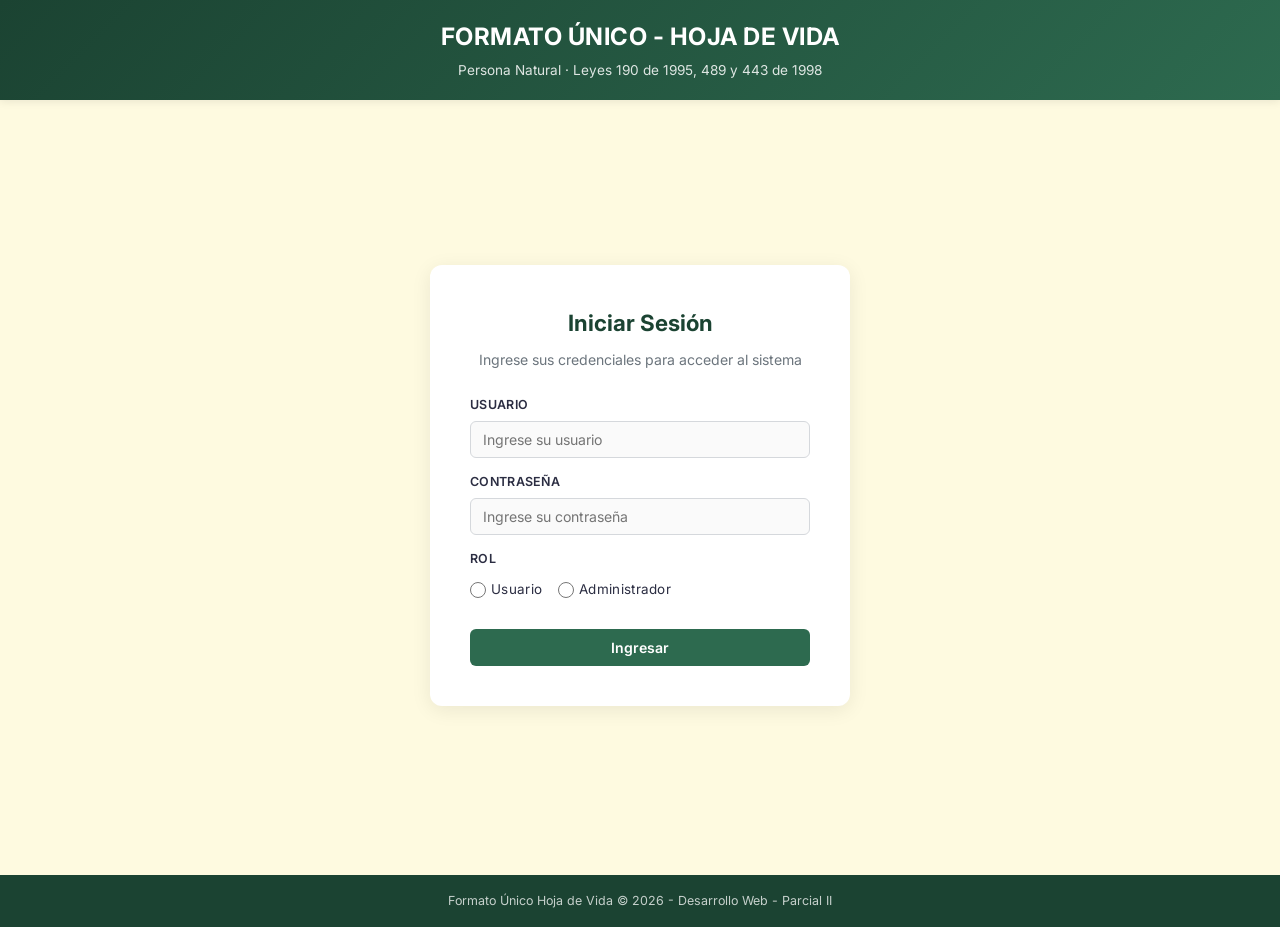
==== index.html @ ce1deb54 "feat(core): Avance significativo en el desarrollo del proyecto Se implementan las funcionalidades pr" ====
<!DOCTYPE html>
<html lang="es">
<head>
    <meta charset="UTF-8">
    <meta name="viewport" content="width=device-width, initial-scale=1.0">
    <title>Hoja de Vida - Formato Único</title>
    <link rel="stylesheet" href="css/estilos.css">
</head>
<body>

    <header>
        <h1>FORMATO ÚNICO - HOJA DE VIDA</h1>
        <p>Persona Natural · Leyes 190 de 1995, 489 y 443 de 1998</p>
    </header>

    <main>
        <div class="login-container">
            <div class="login-card">
                <h2>Iniciar Sesión</h2>
                <p>Ingrese sus credenciales para acceder al sistema</p>

                <div id="alertaGeneral" class="alerta"></div>

                <div class="campo">
                    <label for="usuario">Usuario</label>
                    <input type="text" id="usuario" placeholder="Ingrese su usuario">
                    <span class="mensaje-error"></span>
                </div>

                <div class="campo">
                    <label for="contrasena">Contraseña</label>
                    <input type="password" id="contrasena" placeholder="Ingrese su contraseña">
                    <span class="mensaje-error"></span>
                </div>

                <div class="campo" id="contenedorRol">
                    <label>Rol</label>
                    <div class="grupo-radio">
                        <label><input type="radio" name="rol" value="usuario"> Usuario</label>
                        <label><input type="radio" name="rol" value="admin"> Administrador</label>
                    </div>
                    <span class="mensaje-error"></span>
                </div>

                <button class="btn btn-primario" onclick="iniciarSesion()">Ingresar</button>
            </div>
        </div>
    </main>

    <footer>
        <p>Formato Único Hoja de Vida &copy; 2026 - Desarrollo Web - Parcial II</p>
    </footer>

    <script src="js/datos.js"></script>
    <script src="js/validacion.js"></script>
    <script src="js/app.js"></script>
</body>
</html>
---- css/estilos.css ----
/* ============================================
   HOJA DE VIDA - FORMATO UNICO
   Estilos generales de la aplicación
   ============================================ */

/* Importar fuente */
@import url('https://fonts.googleapis.com/css2?family=Inter:wght@300;400;500;600;700&display=swap');

/* Variables de colores */
:root {
    --primario: #2D6A4F;
    --primario-oscuro: #1B4332;
    --primario-claro: #52B788;
    --acento: #D4A373;
    --acento-oscuro: #B07D4F;
    --fondo: #FEFAE0;
    --superficie: #FFFFFF;
    --texto: #2B2D42;
    --texto-claro: #6C757D;
    --error: #E63946;
    --exito: #2D6A4F;
    --borde: #D5D8DC;
    --sombra: rgba(0, 0, 0, 0.08);
}

/* Reset general */
* {
    margin: 0;
    padding: 0;
    box-sizing: border-box;
}

body {
    font-family: 'Inter', Arial, sans-serif;
    background-color: var(--fondo);
    color: var(--texto);
    line-height: 1.6;
    min-height: 100vh;
}

/* ============================================
   HEADER
   ============================================ */
header {
    background: linear-gradient(135deg, var(--primario-oscuro), var(--primario));
    color: #fff;
    padding: 18px 30px;
    text-align: center;
    box-shadow: 0 2px 8px var(--sombra);
}

header h1 {
    font-size: 1.5rem;
    font-weight: 700;
    letter-spacing: 0.5px;
}

header p {
    font-size: 0.85rem;
    opacity: 0.85;
    margin-top: 4px;
}

/* ============================================
   NAV - Indicador de pasos
   ============================================ */
nav {
    background-color: var(--superficie);
    padding: 14px 20px;
    border-bottom: 2px solid var(--borde);
    display: flex;
    justify-content: center;
    gap: 6px;
    flex-wrap: wrap;
}

nav a, nav span {
    text-decoration: none;
    padding: 8px 16px;
    border-radius: 20px;
    font-size: 0.8rem;
    font-weight: 500;
    transition: all 0.3s ease;
    color: var(--texto-claro);
    background-color: #F0F0F0;
    cursor: pointer;
}

nav a:hover {
    background-color: var(--primario-claro);
    color: #fff;
}

nav .paso-activo {
    background-color: var(--primario);
    color: #fff;
    font-weight: 600;
}

nav .paso-completado {
    background-color: var(--acento);
    color: #fff;
}

/* ============================================
   MAIN
   ============================================ */
main {
    max-width: 900px;
    margin: 25px auto;
    padding: 0 20px;
}

/* ============================================
   SECTION - Tarjeta de formulario
   ============================================ */
section {
    background-color: var(--superficie);
    border-radius: 10px;
    padding: 28px 32px;
    margin-bottom: 20px;
    box-shadow: 0 2px 12px var(--sombra);
    border-left: 4px solid var(--primario);
}

section h2 {
    font-size: 1.2rem;
    color: var(--primario-oscuro);
    margin-bottom: 20px;
    padding-bottom: 10px;
    border-bottom: 2px solid var(--fondo);
    display: flex;
    align-items: center;
    gap: 8px;
}

section h2 .numero-seccion {
    background-color: var(--primario);
    color: #fff;
    width: 28px;
    height: 28px;
    border-radius: 50%;
    display: inline-flex;
    align-items: center;
    justify-content: center;
    font-size: 0.85rem;
    font-weight: 700;
}

section h3 {
    font-size: 1rem;
    color: var(--primario);
    margin: 18px 0 12px;
    font-weight: 600;
}

/* ============================================
   FORMULARIOS
   ============================================ */
.fila-campos {
    display: flex;
    gap: 16px;
    margin-bottom: 14px;
    flex-wrap: wrap;
}

.campo {
    display: flex;
    flex-direction: column;
    flex: 1;
    min-width: 180px;
}

.campo label {
    font-size: 0.78rem;
    font-weight: 600;
    color: var(--texto);
    margin-bottom: 5px;
    text-transform: uppercase;
    letter-spacing: 0.3px;
}

.campo input[type="text"],
.campo input[type="email"],
.campo input[type="tel"],
.campo input[type="number"],
.campo input[type="password"],
.campo select,
.campo textarea {
    padding: 9px 12px;
    border: 1.5px solid var(--borde);
    border-radius: 6px;
    font-size: 0.88rem;
    font-family: 'Inter', Arial, sans-serif;
    color: var(--texto);
    background-color: #FAFAFA;
    transition: border-color 0.3s ease, box-shadow 0.3s ease;
    width: 100%;
}

.campo input:focus,
.campo select:focus,
.campo textarea:focus {
    outline: none;
    border-color: var(--primario);
    box-shadow: 0 0 0 3px rgba(45, 106, 79, 0.15);
    background-color: #fff;
}

.campo textarea {
    resize: vertical;
    min-height: 70px;
}

/* Campo con error */
.campo-error input,
.campo-error select,
.campo-error textarea {
    border-color: var(--error);
    box-shadow: 0 0 0 3px rgba(230, 57, 70, 0.12);
}

.mensaje-error {
    font-size: 0.72rem;
    color: var(--error);
    margin-top: 4px;
    font-weight: 500;
    display: none;
}

.campo-error .mensaje-error {
    display: block;
}

/* Radio buttons y checkboxes */
.grupo-radio, .grupo-check {
    display: flex;
    gap: 16px;
    align-items: center;
    flex-wrap: wrap;
    margin-top: 4px;
}

.grupo-radio label, .grupo-check label {
    font-size: 0.84rem;
    font-weight: 400;
    text-transform: none;
    display: flex;
    align-items: center;
    gap: 5px;
    cursor: pointer;
}

.grupo-radio input[type="radio"],
.grupo-check input[type="checkbox"] {
    accent-color: var(--primario);
    width: 16px;
    height: 16px;
    cursor: pointer;
}

/* Grupo de checkboxes para grados */
.grupo-grados {
    display: flex;
    gap: 8px;
    flex-wrap: wrap;
    margin-top: 6px;
}

.grupo-grados label {
    font-size: 0.78rem;
    background-color: #F0F0F0;
    padding: 6px 10px;
    border-radius: 6px;
    cursor: pointer;
    transition: background-color 0.2s;
    display: flex;
    align-items: center;
    gap: 4px;
}

.grupo-grados label:hover {
    background-color: #E0E0E0;
}

.grupo-grados input:checked + span {
    color: var(--primario);
    font-weight: 600;
}

/* ============================================
   BOTONES
   ============================================ */
.botones-formulario {
    display: flex;
    justify-content: space-between;
    align-items: center;
    margin-top: 24px;
    padding-top: 18px;
    border-top: 2px solid var(--fondo);
    flex-wrap: wrap;
    gap: 10px;
}

.btn {
    padding: 10px 24px;
    border: none;
    border-radius: 6px;
    font-size: 0.88rem;
    font-weight: 600;
    font-family: 'Inter', Arial, sans-serif;
    cursor: pointer;
    transition: all 0.3s ease;
    display: inline-flex;
    align-items: center;
    gap: 6px;
}

.btn-primario {
    background-color: var(--primario);
    color: #fff;
}

.btn-primario:hover {
    background-color: var(--primario-oscuro);
    transform: translateY(-1px);
    box-shadow: 0 3px 8px rgba(45, 106, 79, 0.3);
}

.btn-secundario {
    background-color: #E9ECEF;
    color: var(--texto);
}

.btn-secundario:hover {
    background-color: #D5D8DC;
}

.btn-acento {
    background-color: var(--acento);
    color: #fff;
}

.btn-acento:hover {
    background-color: var(--acento-oscuro);
    transform: translateY(-1px);
}

.btn-peligro {
    background-color: var(--error);
    color: #fff;
}

.btn-peligro:hover {
    background-color: #C1121F;
}

.btn-agregar {
    background-color: transparent;
    color: var(--primario);
    border: 2px dashed var(--primario);
    padding: 8px 18px;
    font-size: 0.82rem;
}

.btn-agregar:hover {
    background-color: rgba(45, 106, 79, 0.08);
}

.btn-eliminar {
    background-color: transparent;
    color: var(--error);
    border: 1px solid var(--error);
    padding: 6px 12px;
    font-size: 0.78rem;
}

.btn-eliminar:hover {
    background-color: rgba(230, 57, 70, 0.08);
}

/* ============================================
   TABLAS
   ============================================ */
table {
    width: 100%;
    border-collapse: collapse;
    margin-top: 12px;
    font-size: 0.84rem;
}

table thead {
    background-color: var(--primario);
    color: #fff;
}

table th {
    padding: 10px 12px;
    text-align: left;
    font-weight: 600;
    font-size: 0.78rem;
    text-transform: uppercase;
    letter-spacing: 0.3px;
}

table td {
    padding: 10px 12px;
    border-bottom: 1px solid var(--borde);
}

table tbody tr:hover {
    background-color: rgba(45, 106, 79, 0.04);
}

/* ============================================
   REGISTRO DINAMICO (tarjeta)
   ============================================ */
.registro-dinamico {
    background-color: #F8F9FA;
    border: 1px solid var(--borde);
    border-radius: 8px;
    padding: 18px;
    margin-bottom: 14px;
    position: relative;
}

.registro-dinamico .registro-header {
    display: flex;
    justify-content: space-between;
    align-items: center;
    margin-bottom: 12px;
}

.registro-dinamico .registro-header h4 {
    font-size: 0.9rem;
    color: var(--primario);
}

/* ============================================
   PREVISUALIZACION
   ============================================ */
.modal-overlay {
    display: none;
    position: fixed;
    top: 0;
    left: 0;
    width: 100%;
    height: 100%;
    background-color: rgba(0, 0, 0, 0.5);
    z-index: 1000;
    justify-content: center;
    align-items: center;
}

.modal-overlay.activo {
    display: flex;
}

.modal-contenido {
    background-color: var(--superficie);
    border-radius: 10px;
    padding: 28px;
    max-width: 700px;
    width: 90%;
    max-height: 80vh;
    overflow-y: auto;
    box-shadow: 0 8px 30px rgba(0, 0, 0, 0.2);
}

.modal-contenido h3 {
    color: var(--primario-oscuro);
    margin-bottom: 16px;
    padding-bottom: 10px;
    border-bottom: 2px solid var(--fondo);
}

.modal-contenido .dato-preview {
    display: flex;
    justify-content: space-between;
    padding: 7px 0;
    border-bottom: 1px solid #F0F0F0;
    font-size: 0.85rem;
}

.modal-contenido .dato-preview .etiqueta {
    font-weight: 600;
    color: var(--texto-claro);
}

.modal-contenido .dato-preview .valor {
    color: var(--texto);
    text-align: right;
    max-width: 55%;
}

.modal-botones {
    display: flex;
    justify-content: flex-end;
    gap: 10px;
    margin-top: 20px;
}

/* ============================================
   ESTADO badges
   ============================================ */
.badge {
    padding: 4px 12px;
    border-radius: 12px;
    font-size: 0.75rem;
    font-weight: 600;
    display: inline-block;
}

.badge-diligenciada {
    background-color: #FFF3CD;
    color: #856404;
}

.badge-aceptada {
    background-color: #D4EDDA;
    color: #155724;
}

.badge-rechazada {
    background-color: #F8D7DA;
    color: #721C24;
}

/* ============================================
   LOGIN
   ============================================ */
.login-container {
    display: flex;
    justify-content: center;
    align-items: center;
    min-height: 80vh;
}

.login-card {
    background-color: var(--superficie);
    padding: 40px;
    border-radius: 12px;
    box-shadow: 0 4px 20px var(--sombra);
    width: 100%;
    max-width: 420px;
    text-align: center;
}

.login-card h2 {
    color: var(--primario-oscuro);
    margin-bottom: 8px;
    font-size: 1.4rem;
    border: none;
    justify-content: center;
}

.login-card p {
    color: var(--texto-claro);
    margin-bottom: 24px;
    font-size: 0.88rem;
}

.login-card .campo {
    text-align: left;
    margin-bottom: 14px;
}

.login-card .campo label {
    margin-bottom: 6px;
}

.login-card .btn {
    width: 100%;
    justify-content: center;
    margin-top: 8px;
}

/* ============================================
   ADMIN
   ============================================ */
.filtros-admin {
    display: flex;
    gap: 12px;
    align-items: center;
    flex-wrap: wrap;
    margin-bottom: 18px;
}

.filtros-admin label {
    font-weight: 600;
    font-size: 0.85rem;
}

.filtros-admin select {
    padding: 8px 14px;
    border: 1.5px solid var(--borde);
    border-radius: 6px;
    font-family: 'Inter', Arial, sans-serif;
    font-size: 0.85rem;
}

/* Detalle HV en admin */
.detalle-hv {
    display: none;
    background-color: #F8F9FA;
    border: 1px solid var(--borde);
    border-radius: 8px;
    padding: 20px;
    margin-top: 16px;
}

.detalle-hv.activo {
    display: block;
}

.detalle-hv h3 {
    margin-bottom: 12px;
}

.detalle-hv .info-grupo {
    margin-bottom: 14px;
}

.detalle-hv .info-grupo h4 {
    font-size: 0.85rem;
    color: var(--primario);
    margin-bottom: 6px;
}

.cambiar-estado {
    display: flex;
    gap: 10px;
    align-items: center;
    margin-top: 16px;
    padding-top: 14px;
    border-top: 1px solid var(--borde);
}

/* ============================================
   FOOTER
   ============================================ */
footer {
    background-color: var(--primario-oscuro);
    color: rgba(255, 255, 255, 0.75);
    text-align: center;
    padding: 16px;
    font-size: 0.78rem;
    margin-top: 30px;
}

/* ============================================
   ALERTA/EXITO general
   ============================================ */
.alerta {
    padding: 12px 18px;
    border-radius: 6px;
    margin-bottom: 16px;
    font-size: 0.85rem;
    font-weight: 500;
    display: none;
}

.alerta-error {
    background-color: #F8D7DA;
    color: #721C24;
    border: 1px solid #F5C6CB;
}

.alerta-exito {
    background-color: #D4EDDA;
    color: #155724;
    border: 1px solid #C3E6CB;
}

.alerta.visible {
    display: block;
}

/* ============================================
   RESPONSIVE
   ============================================ */
@media (max-width: 600px) {
    .fila-campos {
        flex-direction: column;
    }

    .campo {
        min-width: 100%;
    }

    nav {
        gap: 4px;
    }

    nav a, nav span {
        padding: 6px 10px;
        font-size: 0.7rem;
    }

    section {
        padding: 18px 16px;
    }

    .botones-formulario {
        flex-direction: column;
    }

    .btn {
        width: 100%;
        justify-content: center;
    }
}
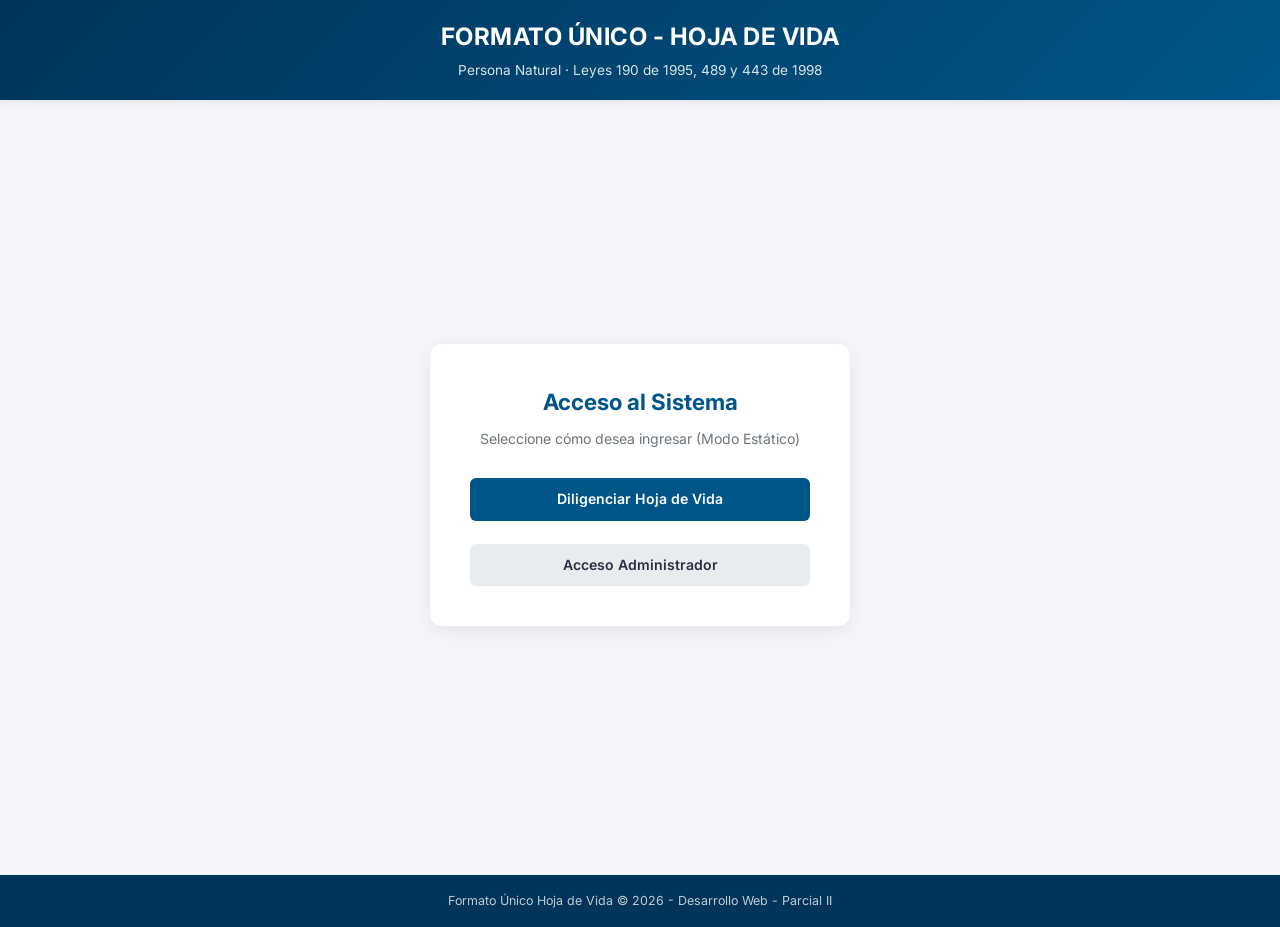
==== commit 7774092d: "feat: Actualización de archivos y eliminación de scripts" ====
--- a/index.html
+++ b/index.html
@@ -15,34 +15,14 @@
 
     <main>
         <div class="login-container">
-            <div class="login-card">
-                <h2>Iniciar Sesión</h2>
-                <p>Ingrese sus credenciales para acceder al sistema</p>
+            <div class="login-card" style="text-align: center;">
+                <h2 style="color: var(--primario);">Acceso al Sistema</h2>
+                <p style="margin-bottom: 20px;">Seleccione cómo desea ingresar (Modo Estático)</p>
 
-                <div id="alertaGeneral" class="alerta"></div>
-
-                <div class="campo">
-                    <label for="usuario">Usuario</label>
-                    <input type="text" id="usuario" placeholder="Ingrese su usuario">
-                    <span class="mensaje-error"></span>
+                <div style="display: flex; flex-direction: column; gap: 15px;">
+                    <a href="datos-personales.html" class="btn btn-primario" style="text-decoration: none; display: block;">Diligenciar Hoja de Vida</a>
+                    <a href="admin.html" class="btn btn-secundario" style="text-decoration: none; display: block;">Acceso Administrador</a>
                 </div>
-
-                <div class="campo">
-                    <label for="contrasena">Contraseña</label>
-                    <input type="password" id="contrasena" placeholder="Ingrese su contraseña">
-                    <span class="mensaje-error"></span>
-                </div>
-
-                <div class="campo" id="contenedorRol">
-                    <label>Rol</label>
-                    <div class="grupo-radio">
-                        <label><input type="radio" name="rol" value="usuario"> Usuario</label>
-                        <label><input type="radio" name="rol" value="admin"> Administrador</label>
-                    </div>
-                    <span class="mensaje-error"></span>
-                </div>
-
-                <button class="btn btn-primario" onclick="iniciarSesion()">Ingresar</button>
             </div>
         </div>
     </main>
@@ -50,9 +30,5 @@
     <footer>
         <p>Formato Único Hoja de Vida &copy; 2026 - Desarrollo Web - Parcial II</p>
     </footer>
-
-    <script src="js/datos.js"></script>
-    <script src="js/validacion.js"></script>
-    <script src="js/app.js"></script>
 </body>
 </html>
--- a/css/estilos.css
+++ b/css/estilos.css
@@ -8,17 +8,17 @@
 
 /* Variables de colores */
 :root {
-    --primario: #2D6A4F;
-    --primario-oscuro: #1B4332;
-    --primario-claro: #52B788;
-    --acento: #D4A373;
-    --acento-oscuro: #B07D4F;
-    --fondo: #FEFAE0;
+    --primario: #005689; /* Azul formal */
+    --primario-oscuro: #003459;
+    --primario-claro: #0077b6;
+    --acento: #00b4d8; /* Cian */
+    --acento-oscuro: #0096c7;
+    --fondo: #f4f6f9;
     --superficie: #FFFFFF;
     --texto: #2B2D42;
     --texto-claro: #6C757D;
     --error: #E63946;
-    --exito: #2D6A4F;
+    --exito: #028090;
     --borde: #D5D8DC;
     --sombra: rgba(0, 0, 0, 0.08);
 }
@@ -158,10 +158,10 @@
    FORMULARIOS
    ============================================ */
 .fila-campos {
-    display: flex;
+    display: grid;
+    grid-template-columns: repeat(auto-fit, minmax(220px, 1fr));
     gap: 16px;
     margin-bottom: 14px;
-    flex-wrap: wrap;
 }
 
 .campo {
@@ -178,6 +178,13 @@
     margin-bottom: 5px;
     text-transform: uppercase;
     letter-spacing: 0.3px;
+}
+
+.campo label.requerido::after {
+    content: ' *';
+    color: var(--error);
+    font-weight: bold;
+    font-size: 0.9rem;
 }
 
 .campo input[type="text"],
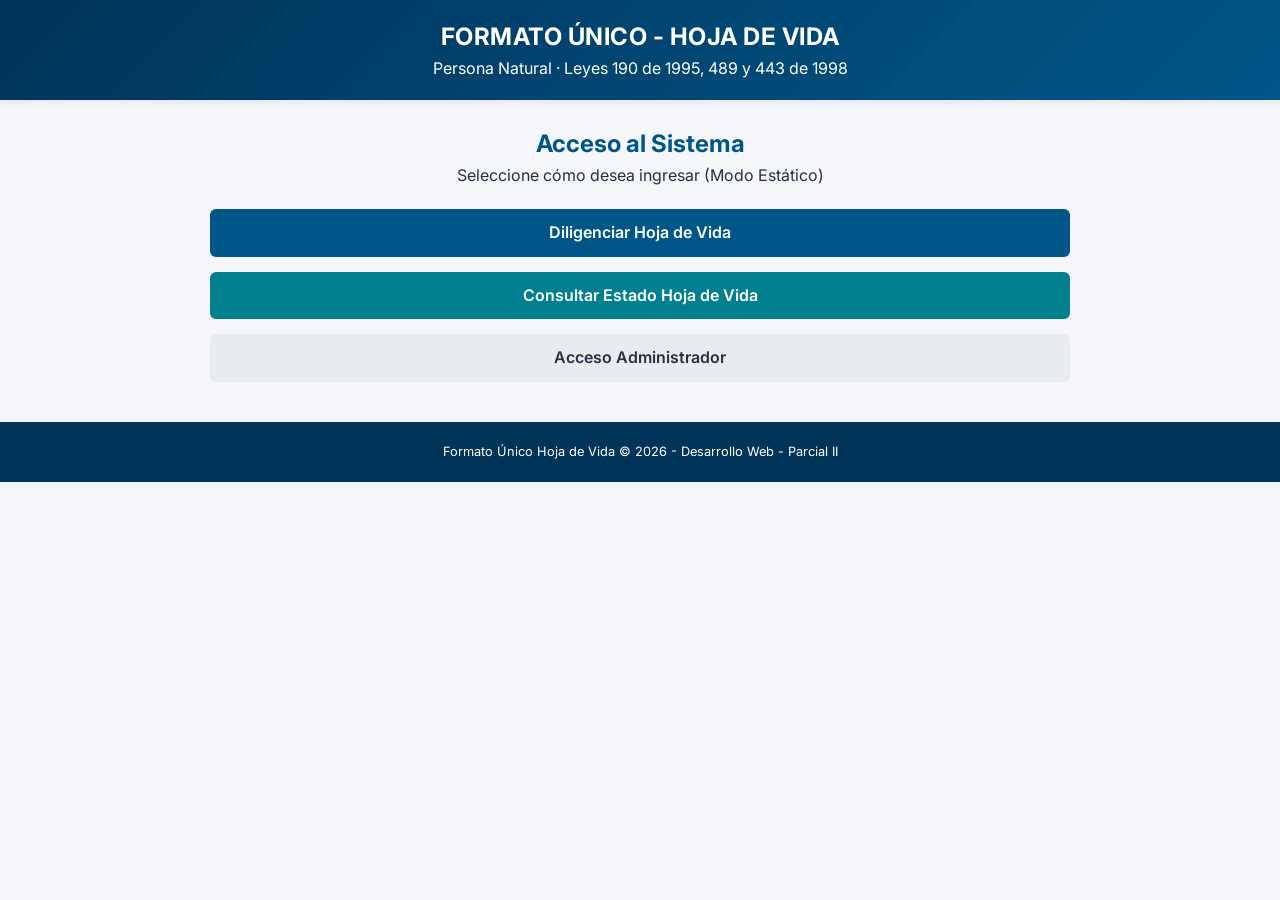
==== commit 7a24ee40: "feat(core): Ajustes del proyecto, para que quede melo 10 out 10" ====
--- a/index.html
+++ b/index.html
@@ -1,11 +1,13 @@
 <!DOCTYPE html>
 <html lang="es">
+
 <head>
     <meta charset="UTF-8">
     <meta name="viewport" content="width=device-width, initial-scale=1.0">
     <title>Hoja de Vida - Formato Único</title>
     <link rel="stylesheet" href="css/estilos.css">
 </head>
+
 <body>
 
     <header>
@@ -20,8 +22,12 @@
                 <p style="margin-bottom: 20px;">Seleccione cómo desea ingresar (Modo Estático)</p>
 
                 <div style="display: flex; flex-direction: column; gap: 15px;">
-                    <a href="datos-personales.html" class="btn btn-primario" style="text-decoration: none; display: block;">Diligenciar Hoja de Vida</a>
-                    <a href="admin.html" class="btn btn-secundario" style="text-decoration: none; display: block;">Acceso Administrador</a>
+                    <a href="datos-personales.html" class="btn btn-primario"
+                        style="text-decoration: none; display: block;">Diligenciar Hoja de Vida</a>
+                    <a href="consulta-usuario.html" class="btn btn-primario"
+                        style="text-decoration: none; display: block; background-color: var(--exito);">Consultar Estado Hoja de Vida</a>
+                    <a href="credenciales.html" class="btn btn-secundario"
+                        style="text-decoration: none; display: block;">Acceso Administrador</a>
                 </div>
             </div>
         </div>
@@ -31,4 +37,5 @@
         <p>Formato Único Hoja de Vida &copy; 2026 - Desarrollo Web - Parcial II</p>
     </footer>
 </body>
+
 </html>
--- a/css/estilos.css
+++ b/css/estilos.css
@@ -1,29 +1,40 @@
-/* ============================================
-   HOJA DE VIDA - FORMATO UNICO
-   Estilos generales de la aplicación
-   ============================================ */
-
-/* Importar fuente */
+/* =========================================================
+   HOJA DE VIDA - SISTEMA DE DISEÑO (CSS)
+   =========================================================
+   Este archivo define la identidad visual, el layout y los 
+   estados de validación del Formato Único de Hoja de Vida.
+   ========================================================= */
+
+/* ── Importación de Tipografía ────────────────────────────── */
 @import url('https://fonts.googleapis.com/css2?family=Inter:wght@300;400;500;600;700&display=swap');
 
-/* Variables de colores */
+/* ── Variables de Marca y Tokens ──────────────────────────── */
 :root {
-    --primario: #005689; /* Azul formal */
+    /* Paleta de colores formal (Azul Institucional) */
+    --primario: #005689;
     --primario-oscuro: #003459;
     --primario-claro: #0077b6;
-    --acento: #00b4d8; /* Cian */
+    --acento: #00b4d8;
     --acento-oscuro: #0096c7;
+
+    /* Colores de superficie y fondo */
     --fondo: #f4f6f9;
     --superficie: #FFFFFF;
+    
+    /* Tipografía */
     --texto: #2B2D42;
     --texto-claro: #6C757D;
-    --error: #E63946;
+    
+    /* Estados de validación */
+    --error: #E63946;  /* Utilizado para campos obligatorios vacíos o edad < 18 */
     --exito: #028090;
+    
+    /* UI Decorativos */
     --borde: #D5D8DC;
     --sombra: rgba(0, 0, 0, 0.08);
 }
 
-/* Reset general */
+/* ── Estilos Base ─────────────────────────────────────────── */
 * {
     margin: 0;
     padding: 0;
@@ -38,9 +49,7 @@
     min-height: 100vh;
 }
 
-/* ============================================
-   HEADER
-   ============================================ */
+/* ── Encabezado Principal ──────────────────────────────────── */
 header {
     background: linear-gradient(135deg, var(--primario-oscuro), var(--primario));
     color: #fff;
@@ -55,15 +64,7 @@
     letter-spacing: 0.5px;
 }
 
-header p {
-    font-size: 0.85rem;
-    opacity: 0.85;
-    margin-top: 4px;
-}
-
-/* ============================================
-   NAV - Indicador de pasos
-   ============================================ */
+/* ── Barra de Navegación (Pasos del Formulario) ───────────── */
 nav {
     background-color: var(--superficie);
     padding: 14px 20px;
@@ -72,9 +73,13 @@
     justify-content: center;
     gap: 6px;
     flex-wrap: wrap;
-}
-
-nav a, nav span {
+    position: sticky;
+    top: 0;
+    z-index: 100;
+}
+
+nav a,
+nav span {
     text-decoration: none;
     padding: 8px 16px;
     border-radius: 20px;
@@ -83,7 +88,6 @@
     transition: all 0.3s ease;
     color: var(--texto-claro);
     background-color: #F0F0F0;
-    cursor: pointer;
 }
 
 nav a:hover {
@@ -102,18 +106,13 @@
     color: #fff;
 }
 
-/* ============================================
-   MAIN
-   ============================================ */
+/* ── Contenedores de Sección (Tarjetas) ────────────────────── */
 main {
     max-width: 900px;
     margin: 25px auto;
     padding: 0 20px;
 }
 
-/* ============================================
-   SECTION - Tarjeta de formulario
-   ============================================ */
 section {
     background-color: var(--superficie);
     border-radius: 10px;
@@ -134,7 +133,8 @@
     gap: 8px;
 }
 
-section h2 .numero-seccion {
+/* Círculo con número de sección */
+.numero-seccion {
     background-color: var(--primario);
     color: #fff;
     width: 28px;
@@ -147,16 +147,7 @@
     font-weight: 700;
 }
 
-section h3 {
-    font-size: 1rem;
-    color: var(--primario);
-    margin: 18px 0 12px;
-    font-weight: 600;
-}
-
-/* ============================================
-   FORMULARIOS
-   ============================================ */
+/* ── Elementos de Formulario ──────────────────────────────── */
 .fila-campos {
     display: grid;
     grid-template-columns: repeat(auto-fit, minmax(220px, 1fr));
@@ -167,8 +158,6 @@
 .campo {
     display: flex;
     flex-direction: column;
-    flex: 1;
-    min-width: 180px;
 }
 
 .campo label {
@@ -177,150 +166,47 @@
     color: var(--texto);
     margin-bottom: 5px;
     text-transform: uppercase;
-    letter-spacing: 0.3px;
-}
-
+}
+
+/* Asterisco rojo para campos obligatorios */
 .campo label.requerido::after {
     content: ' *';
     color: var(--error);
     font-weight: bold;
-    font-size: 0.9rem;
-}
-
-.campo input[type="text"],
-.campo input[type="email"],
-.campo input[type="tel"],
-.campo input[type="number"],
-.campo input[type="password"],
-.campo select,
-.campo textarea {
-    padding: 9px 12px;
+}
+
+input, select, textarea {
+    padding: 10px 14px;
     border: 1.5px solid var(--borde);
     border-radius: 6px;
-    font-size: 0.88rem;
-    font-family: 'Inter', Arial, sans-serif;
-    color: var(--texto);
-    background-color: #FAFAFA;
-    transition: border-color 0.3s ease, box-shadow 0.3s ease;
-    width: 100%;
-}
-
-.campo input:focus,
-.campo select:focus,
-.campo textarea:focus {
+    font-size: 0.9rem;
+    transition: all 0.2s ease;
+    background-color: #fff;
+}
+
+input:focus, select:focus, textarea:focus {
     outline: none;
     border-color: var(--primario);
-    box-shadow: 0 0 0 3px rgba(45, 106, 79, 0.15);
-    background-color: #fff;
-}
-
-.campo textarea {
-    resize: vertical;
-    min-height: 70px;
-}
-
-/* Campo con error */
-.campo-error input,
-.campo-error select,
-.campo-error textarea {
-    border-color: var(--error);
-    box-shadow: 0 0 0 3px rgba(230, 57, 70, 0.12);
-}
-
-.mensaje-error {
-    font-size: 0.72rem;
-    color: var(--error);
-    margin-top: 4px;
-    font-weight: 500;
-    display: none;
-}
-
-.campo-error .mensaje-error {
-    display: block;
-}
-
-/* Radio buttons y checkboxes */
-.grupo-radio, .grupo-check {
-    display: flex;
-    gap: 16px;
-    align-items: center;
-    flex-wrap: wrap;
-    margin-top: 4px;
-}
-
-.grupo-radio label, .grupo-check label {
-    font-size: 0.84rem;
-    font-weight: 400;
-    text-transform: none;
-    display: flex;
-    align-items: center;
-    gap: 5px;
-    cursor: pointer;
-}
-
-.grupo-radio input[type="radio"],
-.grupo-check input[type="checkbox"] {
-    accent-color: var(--primario);
-    width: 16px;
-    height: 16px;
-    cursor: pointer;
-}
-
-/* Grupo de checkboxes para grados */
-.grupo-grados {
-    display: flex;
-    gap: 8px;
-    flex-wrap: wrap;
-    margin-top: 6px;
-}
-
-.grupo-grados label {
-    font-size: 0.78rem;
-    background-color: #F0F0F0;
-    padding: 6px 10px;
-    border-radius: 6px;
-    cursor: pointer;
-    transition: background-color 0.2s;
-    display: flex;
-    align-items: center;
-    gap: 4px;
-}
-
-.grupo-grados label:hover {
-    background-color: #E0E0E0;
-}
-
-.grupo-grados input:checked + span {
-    color: var(--primario);
-    font-weight: 600;
-}
-
-/* ============================================
-   BOTONES
-   ============================================ */
+    box-shadow: 0 0 0 3px rgba(0, 86, 137, 0.1);
+}
+
+/* ── Botones y Acciones ──────────────────────────────────── */
 .botones-formulario {
     display: flex;
     justify-content: space-between;
     align-items: center;
-    margin-top: 24px;
-    padding-top: 18px;
-    border-top: 2px solid var(--fondo);
-    flex-wrap: wrap;
-    gap: 10px;
+    margin-top: 30px;
+    gap: 12px;
 }
 
 .btn {
-    padding: 10px 24px;
+    padding: 11px 26px;
+    border-radius: 6px;
+    font-weight: 600;
+    cursor: pointer;
+    text-decoration: none;
+    transition: 0.2s;
     border: none;
-    border-radius: 6px;
-    font-size: 0.88rem;
-    font-weight: 600;
-    font-family: 'Inter', Arial, sans-serif;
-    cursor: pointer;
-    transition: all 0.3s ease;
-    display: inline-flex;
-    align-items: center;
-    gap: 6px;
 }
 
 .btn-primario {
@@ -330,8 +216,7 @@
 
 .btn-primario:hover {
     background-color: var(--primario-oscuro);
-    transform: translateY(-1px);
-    box-shadow: 0 3px 8px rgba(45, 106, 79, 0.3);
+    box-shadow: 0 4px 10px rgba(0,0,0,0.15);
 }
 
 .btn-secundario {
@@ -339,381 +224,69 @@
     color: var(--texto);
 }
 
-.btn-secundario:hover {
-    background-color: #D5D8DC;
-}
-
-.btn-acento {
-    background-color: var(--acento);
-    color: #fff;
-}
-
-.btn-acento:hover {
-    background-color: var(--acento-oscuro);
-    transform: translateY(-1px);
-}
-
-.btn-peligro {
-    background-color: var(--error);
-    color: #fff;
-}
-
-.btn-peligro:hover {
-    background-color: #C1121F;
-}
-
-.btn-agregar {
-    background-color: transparent;
-    color: var(--primario);
-    border: 2px dashed var(--primario);
-    padding: 8px 18px;
-    font-size: 0.82rem;
-}
-
-.btn-agregar:hover {
-    background-color: rgba(45, 106, 79, 0.08);
-}
-
-.btn-eliminar {
-    background-color: transparent;
-    color: var(--error);
-    border: 1px solid var(--error);
-    padding: 6px 12px;
-    font-size: 0.78rem;
-}
-
-.btn-eliminar:hover {
-    background-color: rgba(230, 57, 70, 0.08);
-}
-
-/* ============================================
-   TABLAS
-   ============================================ */
-table {
-    width: 100%;
-    border-collapse: collapse;
-    margin-top: 12px;
-    font-size: 0.84rem;
-}
-
-table thead {
-    background-color: var(--primario);
-    color: #fff;
-}
-
-table th {
-    padding: 10px 12px;
-    text-align: left;
-    font-weight: 600;
-    font-size: 0.78rem;
-    text-transform: uppercase;
-    letter-spacing: 0.3px;
-}
-
-table td {
-    padding: 10px 12px;
-    border-bottom: 1px solid var(--borde);
-}
-
-table tbody tr:hover {
-    background-color: rgba(45, 106, 79, 0.04);
-}
-
-/* ============================================
-   REGISTRO DINAMICO (tarjeta)
-   ============================================ */
-.registro-dinamico {
-    background-color: #F8F9FA;
-    border: 1px solid var(--borde);
-    border-radius: 8px;
-    padding: 18px;
-    margin-bottom: 14px;
-    position: relative;
-}
-
-.registro-dinamico .registro-header {
-    display: flex;
-    justify-content: space-between;
-    align-items: center;
-    margin-bottom: 12px;
-}
-
-.registro-dinamico .registro-header h4 {
-    font-size: 0.9rem;
-    color: var(--primario);
-}
-
-/* ============================================
-   PREVISUALIZACION
-   ============================================ */
-.modal-overlay {
-    display: none;
-    position: fixed;
-    top: 0;
-    left: 0;
-    width: 100%;
-    height: 100%;
-    background-color: rgba(0, 0, 0, 0.5);
-    z-index: 1000;
-    justify-content: center;
-    align-items: center;
-}
-
-.modal-overlay.activo {
-    display: flex;
-}
-
-.modal-contenido {
-    background-color: var(--superficie);
-    border-radius: 10px;
-    padding: 28px;
-    max-width: 700px;
-    width: 90%;
-    max-height: 80vh;
-    overflow-y: auto;
-    box-shadow: 0 8px 30px rgba(0, 0, 0, 0.2);
-}
-
-.modal-contenido h3 {
-    color: var(--primario-oscuro);
-    margin-bottom: 16px;
-    padding-bottom: 10px;
-    border-bottom: 2px solid var(--fondo);
-}
-
-.modal-contenido .dato-preview {
-    display: flex;
-    justify-content: space-between;
-    padding: 7px 0;
-    border-bottom: 1px solid #F0F0F0;
-    font-size: 0.85rem;
-}
-
-.modal-contenido .dato-preview .etiqueta {
-    font-weight: 600;
-    color: var(--texto-claro);
-}
-
-.modal-contenido .dato-preview .valor {
-    color: var(--texto);
-    text-align: right;
-    max-width: 55%;
-}
-
-.modal-botones {
-    display: flex;
-    justify-content: flex-end;
-    gap: 10px;
-    margin-top: 20px;
-}
-
-/* ============================================
-   ESTADO badges
-   ============================================ */
-.badge {
-    padding: 4px 12px;
-    border-radius: 12px;
-    font-size: 0.75rem;
-    font-weight: 600;
-    display: inline-block;
-}
-
-.badge-diligenciada {
-    background-color: #FFF3CD;
-    color: #856404;
-}
-
-.badge-aceptada {
-    background-color: #D4EDDA;
-    color: #155724;
-}
-
-.badge-rechazada {
-    background-color: #F8D7DA;
-    color: #721C24;
-}
-
-/* ============================================
-   LOGIN
-   ============================================ */
-.login-container {
-    display: flex;
-    justify-content: center;
-    align-items: center;
-    min-height: 80vh;
-}
-
-.login-card {
-    background-color: var(--superficie);
-    padding: 40px;
-    border-radius: 12px;
-    box-shadow: 0 4px 20px var(--sombra);
-    width: 100%;
-    max-width: 420px;
-    text-align: center;
-}
-
-.login-card h2 {
-    color: var(--primario-oscuro);
-    margin-bottom: 8px;
-    font-size: 1.4rem;
-    border: none;
-    justify-content: center;
-}
-
-.login-card p {
-    color: var(--texto-claro);
-    margin-bottom: 24px;
-    font-size: 0.88rem;
-}
-
-.login-card .campo {
-    text-align: left;
-    margin-bottom: 14px;
-}
-
-.login-card .campo label {
-    margin-bottom: 6px;
-}
-
-.login-card .btn {
-    width: 100%;
-    justify-content: center;
-    margin-top: 8px;
-}
-
-/* ============================================
-   ADMIN
-   ============================================ */
-.filtros-admin {
-    display: flex;
-    gap: 12px;
-    align-items: center;
-    flex-wrap: wrap;
-    margin-bottom: 18px;
-}
-
-.filtros-admin label {
-    font-weight: 600;
-    font-size: 0.85rem;
-}
-
-.filtros-admin select {
-    padding: 8px 14px;
-    border: 1.5px solid var(--borde);
+/* ── Mensajes de Alerta (Validación General) ───────────────── */
+.alerta {
+    padding: 12px 20px;
     border-radius: 6px;
-    font-family: 'Inter', Arial, sans-serif;
-    font-size: 0.85rem;
-}
-
-/* Detalle HV en admin */
-.detalle-hv {
-    display: none;
-    background-color: #F8F9FA;
-    border: 1px solid var(--borde);
-    border-radius: 8px;
-    padding: 20px;
-    margin-top: 16px;
-}
-
-.detalle-hv.activo {
-    display: block;
-}
-
-.detalle-hv h3 {
-    margin-bottom: 12px;
-}
-
-.detalle-hv .info-grupo {
-    margin-bottom: 14px;
-}
-
-.detalle-hv .info-grupo h4 {
-    font-size: 0.85rem;
-    color: var(--primario);
-    margin-bottom: 6px;
-}
-
-.cambiar-estado {
-    display: flex;
-    gap: 10px;
-    align-items: center;
-    margin-top: 16px;
-    padding-top: 14px;
-    border-top: 1px solid var(--borde);
-}
-
-/* ============================================
-   FOOTER
-   ============================================ */
-footer {
-    background-color: var(--primario-oscuro);
-    color: rgba(255, 255, 255, 0.75);
-    text-align: center;
-    padding: 16px;
-    font-size: 0.78rem;
-    margin-top: 30px;
-}
-
-/* ============================================
-   ALERTA/EXITO general
-   ============================================ */
-.alerta {
-    padding: 12px 18px;
-    border-radius: 6px;
-    margin-bottom: 16px;
-    font-size: 0.85rem;
-    font-weight: 500;
-    display: none;
-}
-
-.alerta-error {
     background-color: #F8D7DA;
     color: #721C24;
     border: 1px solid #F5C6CB;
-}
-
-.alerta-exito {
-    background-color: #D4EDDA;
-    color: #155724;
-    border: 1px solid #C3E6CB;
-}
-
-.alerta.visible {
-    display: block;
-}
-
-/* ============================================
-   RESPONSIVE
-   ============================================ */
+    margin-bottom: 20px;
+    font-size: 0.85rem;
+    display: none; /* Controlado por main.js */
+}
+
+/* ── Footer ────────────────────────────────────────────────── */
+footer {
+    background-color: var(--primario-oscuro);
+    color: #fff;
+    padding: 20px;
+    text-align: center;
+    font-size: 0.8rem;
+    margin-top: 40px;
+}
+
+/* ── Media Queries (Responsividad) ────────────────────────── */
 @media (max-width: 600px) {
-    .fila-campos {
-        flex-direction: column;
-    }
-
-    .campo {
-        min-width: 100%;
-    }
-
-    nav {
-        gap: 4px;
-    }
-
-    nav a, nav span {
-        padding: 6px 10px;
-        font-size: 0.7rem;
-    }
-
-    section {
-        padding: 18px 16px;
-    }
-
-    .botones-formulario {
-        flex-direction: column;
-    }
-
-    .btn {
-        width: 100%;
-        justify-content: center;
-    }
-}
+    section { padding: 20px; }
+    .botones-formulario { flex-direction: column-reverse; }
+    .btn { width: 100%; text-align: center; }
+}
+/* -- Tablas Admin ---------------------------------------------- */
+.admin-table {
+    width: 100%;
+    border-collapse: collapse;
+    margin-top: 15px;
+    font-size: 0.9rem;
+    color: var(--texto);
+    background-color: #fff;
+    border-radius: 8px;
+    overflow: hidden;
+    box-shadow: 0 2px 8px rgba(0,0,0,0.05);
+}
+.admin-table th, .admin-table td {
+    padding: 14px 15px;
+    border-bottom: 1px solid var(--borde);
+    text-align: left;
+}
+.admin-table th {
+    background-color: var(--fondo);
+    font-weight: 700;
+    color: var(--primario-oscuro);
+    border-bottom: 2px solid var(--primario);
+    text-transform: uppercase;
+    font-size: 0.8rem;
+    letter-spacing: 0.5px;
+}
+.admin-table tbody tr:nth-child(even) {
+    background-color: #f9fbfe;
+}
+.admin-table tbody tr:hover {
+    background-color: #eff3f8;
+}
+.admin-table .btn {
+    padding: 6px 14px;
+    font-size: 0.8rem;
+    border-radius: 4px;
+    font-weight: 600;
+}
